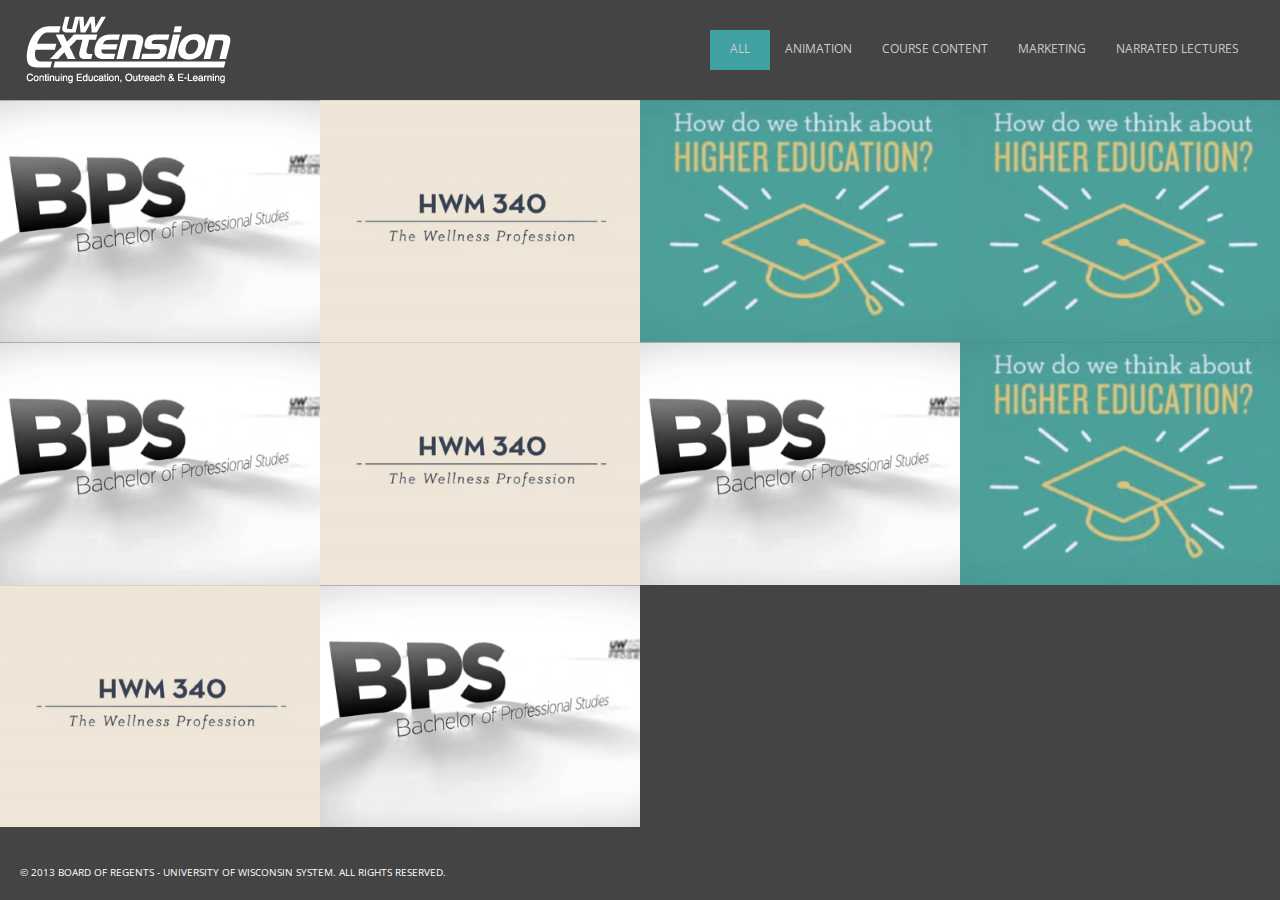
==== index.html @ 398c6900 "Initial Commit" ====
<!doctype html>
<html lang="en">
<head>
	<meta name="viewport" content="width=device-width, initial-scale=1.0" />
	<meta charset="UTF-8" />
	<title>Showcase</title>
	<link href="sources/css/showcase.css" rel="stylesheet" media="screen" />
	<!--[if lt IE 9]>
		<script src="sources/js/html5.js" type="text/javascript"></script>
	<![endif]-->
	<script src="sources/js/jquery.min.js" type="text/javascript"></script>
	<script src="sources/js/showcase.js" type="text/javascript"></script>
</head>
<body>

	<div class="wrapper">
	
		<header>
			<div class="logo"><a href="./"><img src="sources/img/uwex_ceoel_logo.png" width="205px" height="100px" alt="University of Wisconsin-Extension Continuing Education, Outreach & E-Learning" border="0" /></a></div>
			<nav>
				<ul>
					<li class="active"><a href="#all">All</a></li><li><a href="#animation">Animation</a></li><li><a href="#course-content">Course Content</a></li><li><a href="#marketing">Marketing</a></li><li><a href="#narrated-lectures">Narrated Lectures</a></li>
				</ul>
			</nav>
		</header>
		
		<div class="showcase-container">
		
			<div class="grid">
				<img src="assets/images/fpo1.png" alt="fpo" />
			</div>
			
			<div class="grid">
				<img src="assets/images/fpo2.png" alt="fpo" />
			</div>
			
			<div class="grid">
				<img src="assets/images/fpo3.png" alt="fpo" />
			</div>
			
			<div class="grid">
				<img src="assets/images/fpo3.png" alt="fpo" />
			</div>
			
			<div class="grid">
				<img src="assets/images/fpo1.png" alt="fpo" />
			</div>
			
			<div class="grid">
				<img src="assets/images/fpo2.png" alt="fpo" />
			</div>
			
			<div class="grid">
				<img src="assets/images/fpo1.png" alt="fpo" />
			</div>
				
			<div class="grid">
				<img src="assets/images/fpo3.png" alt="fpo" />
			</div>
				
			<div class="grid">
				<img src="assets/images/fpo2.png" alt="fpo" />
			</div>
				
			<div class="grid">
				<img src="assets/images/fpo1.png" alt="fpo" />
			</div>
				
		</div>
		
		<div class="clearfix"></div>
	
	</div>
	
	<footer>
		<p>&copy; 2013 Board of Regents - University of Wisconsin System. All rights reserved.</p>
	</footer>
	
</body>
</html>
---- sources/css/showcase.css ----
@import url(https://fonts.googleapis.com/css?family=Open+Sans:400,700|Oswald);

html,
body {
	height: 100%;
}
body {
	margin: 0;
	padding: 0;
}
.wrapper {
	min-height: 100%;
	height: auto;
	margin: 0 auto -60px;
	padding: 0px 0px 60px 0px;
	background-color: #444444;
}
header {
	position: relative;
	width: auto;
	min-height: 100px;
	background-color: #444444;
	padding:0 2%;
}
header div.logo {
	width: 100%;
	line-height: 0;
}
header div.logo a {
	display: block;
	width: 203px;
	margin: 0px auto;
}
header nav {
	width:100%;
	text-align: center;
}
header nav ul {
	margin: 0;
	padding: 0;
	list-style: none;
	line-height: 0px;
}
header nav ul li {
	display: inline-block;
}
header nav ul li a,
header nav ul li a:visited {
	display: block;
	min-width: 30px;
	height: 20px;
	font-family: 'Open Sans', sans-serif;
	font-size: 12px;
	line-height: normal;
	color: #CCCCCB;
	text-align: center;
	text-transform: uppercase;
	text-decoration: none;
	padding: 10px 10px 8px 10px;
}
header nav ul li.active {
	background-color: #3FA1A1;
}
.showcase-container {
	
}
.showcase-container .grid {
	width:100%;
}
.showcase-container .grid img {
	display: block;
	border: 0;
	width:100%;
	height:100%;
}
footer {
	width: auto;
	height: 25px;
	font-family: 'Open Sans', sans-serif;
	font-size: 10px;
	color:#FFFFFF;
	background-color: #444444;
	text-transform: uppercase;
	padding:15px 20px 20px 20px;
	clear: both;
}

/* tablet */
@media screen and (min-width: 45em) {
	
	.wrapper {
		padding: 0px;
	}
	
	header div.logo {
		width: 30%;
		line-height: 0;
		float:left;
	}
	header div.logo a {
		display: block;
		width: 203px;
		margin: 0px;
	}
	header nav {
		display: block;
		padding-top:0px;
		width:70%;
		text-align: right;
		float: left;
	}
	header nav ul {
		margin: 0;
		padding: 30px 0px 0px 0px;
		list-style: none;
		line-height: 0px;
	}
	header nav ul li a,
	header nav ul li a:visited {
		padding: 10px 7px 10px 7px;
	}
	.showcase-container {
		float: left;
		clear: both;
	}
	.showcase-container .grid {
		width:50%;
		float:left;
	}
}

/* desktop */
@media screen and (min-width: 63.75em) {
	
	.showcase-container .grid {
		width:33.33%;
	}
	header div.logo {
		width: 30%;
		float: left;
	}
	header div.logo a {
		margin: 0;
	}
	header nav li {
		display: inline-block;
	}
	header nav ul li a,
	header nav ul li a:visited {
		padding: 10px 15px;
	}
	header button.mobile-btn {
		display: none;
	}
	.showcase-container .grid {
		width:33.33%;
		float:left;
	}
	
}

/* big desktop */
@media screen and (min-width: 76.25em) {
	
	header nav ul li a:hover {
		background-color: #4ab4b4;
	}
	
	.showcase-container .grid {
		width:25%;
	}
	
}

/* big big desktop */
@media screen and (min-width: 90.625em) {

	.showcase-container .grid {
		width:20%;
	}
	
}

.clearfix:before,
.clearfix:after {
  display: table;
  content: " ";
}
.clearfix:after {
  clear: both;
}
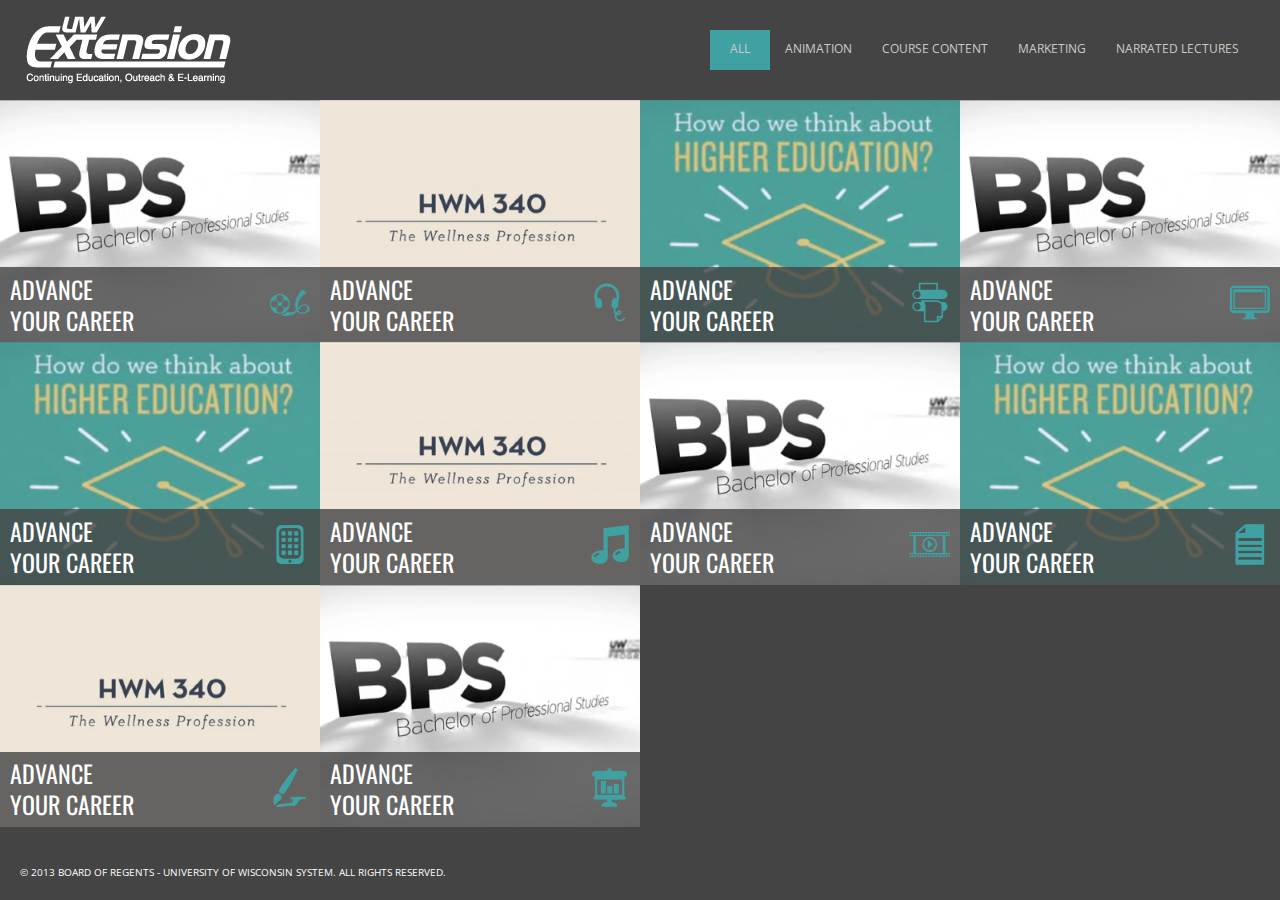
==== commit 844f2116: "Added titles and icon with js functions" ====
--- a/index.html
+++ b/index.html
@@ -5,11 +5,12 @@
 	<meta charset="UTF-8" />
 	<title>Showcase</title>
 	<link href="sources/css/showcase.css" rel="stylesheet" media="screen" />
+	<link href="sources/fonts/showcaseicon.css" rel="stylesheet" media="screen" />
+	<script src="sources/js/jquery.min.js" type="text/javascript"></script>
+	<script src="sources/js/showcase.js" type="text/javascript"></script>
 	<!--[if lt IE 9]>
 		<script src="sources/js/html5.js" type="text/javascript"></script>
 	<![endif]-->
-	<script src="sources/js/jquery.min.js" type="text/javascript"></script>
-	<script src="sources/js/showcase.js" type="text/javascript"></script>
 </head>
 <body>
 
@@ -28,42 +29,82 @@
 		
 			<div class="grid">
 				<img src="assets/images/fpo1.png" alt="fpo" />
+				<div class="overlay">
+					<div class="title">Advance<br />Your Career</div>
+					<div class="icon"><span class="icon-video"></span></div>
+				</div>
 			</div>
 			
 			<div class="grid">
 				<img src="assets/images/fpo2.png" alt="fpo" />
+				<div class="overlay">
+					<div class="title">Advance<br />Your Career</div>
+					<div class="icon"><span class="icon-sound"></span></div>
+				</div>
 			</div>
 			
 			<div class="grid">
 				<img src="assets/images/fpo3.png" alt="fpo" />
+				<div class="overlay">
+					<div class="title">Advance<br />Your Career</div>
+					<div class="icon"><span class="icon-print"></span></div>
+				</div>
+			</div>
+			
+			<div class="grid">
+				<img src="assets/images/fpo1.png" alt="fpo" />
+				<div class="overlay">
+					<div class="title">Advance<br />Your Career</div>
+					<div class="icon"><span class="icon-web"></span></div>
+				</div>
 			</div>
 			
 			<div class="grid">
 				<img src="assets/images/fpo3.png" alt="fpo" />
+				<div class="overlay">
+					<div class="title">Advance<br />Your Career</div>
+					<div class="icon"><span class="icon-mobile"></span></div>
+				</div>
+			</div>
+			
+			<div class="grid">
+				<img src="assets/images/fpo2.png" alt="fpo" />
+				<div class="overlay">
+					<div class="title">Advance<br />Your Career</div>
+					<div class="icon"><span class="icon-music"></span></div>
+				</div>
 			</div>
 			
 			<div class="grid">
 				<img src="assets/images/fpo1.png" alt="fpo" />
-			</div>
-			
-			<div class="grid">
-				<img src="assets/images/fpo2.png" alt="fpo" />
-			</div>
-			
-			<div class="grid">
-				<img src="assets/images/fpo1.png" alt="fpo" />
+				<div class="overlay">
+					<div class="title">Advance<br />Your Career</div>
+					<div class="icon"><span class="icon-animation"></span></div>
+				</div>
 			</div>
 				
 			<div class="grid">
 				<img src="assets/images/fpo3.png" alt="fpo" />
+				<div class="overlay">
+					<div class="title">Advance<br />Your Career</div>
+					<div class="icon"><span class="icon-document"></span></div>
+				</div>
 			</div>
 				
 			<div class="grid">
 				<img src="assets/images/fpo2.png" alt="fpo" />
+				<div class="overlay">
+					<div class="title">Advance<br />Your Career</div>
+					<div class="icon"><span class="icon-illustration"></span></div>
+				</div>
 			</div>
 				
 			<div class="grid">
 				<img src="assets/images/fpo1.png" alt="fpo" />
+				<div class="overlay">
+					<div class="title">Advance<br />Your Career</div>
+					<div class="icon"><span class="icon-presentation"></span></div>
+				</div>
 			</div>
 				
 		</div>
--- a/sources/css/showcase.css
+++ b/sources/css/showcase.css
@@ -66,12 +66,48 @@
 }
 .showcase-container .grid {
 	width:100%;
+	position: relative;
+	cursor: pointer;
 }
 .showcase-container .grid img {
 	display: block;
 	border: 0;
 	width:100%;
 	height:100%;
+}
+.showcase-container .grid.active .overlay {
+	height: 100%;
+}
+.showcase-container .grid.active .overlay .title,
+.showcase-container .grid.active .overlay .icon {
+	margin-top:200px;
+}
+.overlay {
+	position: absolute;
+	width: 100%;
+	background:rgba(68,68,68,0.8);
+	bottom:0;
+	left: 0;
+	z-index: 99;
+}
+.overlay .title {
+	display: inline-block;
+	width: 74%;
+	font-family:'Oswald', sans-serif;
+	text-transform: uppercase;
+	font-weight: normal;
+	font-size: 30px;
+	line-height: 1.3;
+	color:#FFF;
+	padding: 2% 3%;
+}
+.overlay .icon {
+	position: absolute;
+	display: inline-block;
+	width: 17%;
+	padding: 4% 3% 0% 0%;
+	text-align: right;
+	font-size: 44px;
 }
 footer {
 	width: auto;
@@ -127,6 +163,20 @@
 		width:50%;
 		float:left;
 	}
+	.showcase-container .grid.active .overlay .title,
+	.showcase-container .grid.active .overlay .icon {
+		margin-top:95px;
+	}
+	.overlay .title {
+		width: 74%;
+		font-size: 28px;
+		padding: 2% 3%;
+	}
+	.overlay .icon {
+		width: 17%;
+		font-size: 44px;
+		padding: 5% 3% 0% 0%;
+	}
 }
 
 /* desktop */
@@ -156,6 +206,20 @@
 		width:33.33%;
 		float:left;
 	}
+	.showcase-container .grid.active .overlay .title,
+	.showcase-container .grid.active .overlay .icon {
+		margin-top:75px;
+	}
+	.overlay .title {
+		width: 74%;
+		font-size: 26px;
+		padding: 2% 3%;
+	}
+	.overlay .icon {
+		width: 17%;
+		font-size: 44px;
+		padding: 4.5% 3% 0% 0%;
+	}
 	
 }
 
@@ -169,6 +233,16 @@
 	.showcase-container .grid {
 		width:25%;
 	}
+	.overlay .title {
+		width: 74%;
+		font-size: 24px;
+		padding: 2% 3%;
+	}
+	.overlay .icon {
+		width: 17%;
+		font-size: 40px;
+		padding: 5% 3% 0% 0%;
+	}
 	
 }
 
@@ -177,6 +251,16 @@
 
 	.showcase-container .grid {
 		width:20%;
+	}
+	.overlay .title {
+		width: 74%;
+		font-size: 22px;
+		padding: 2% 3%;
+	}
+	.overlay .icon {
+		width: 17%;
+		font-size: 38px;
+		padding: 4.5% 3% 0% 0%;
 	}
 	
 }
--- a/sources/fonts/showcaseicon.css
+++ b/sources/fonts/showcaseicon.css
@@ -0,0 +1,60 @@
+@font-face {
+	font-family: 'showcaseicon';
+	src: url('showcaseicon.eot');
+}
+@font-face {
+	font-family: 'showcaseicon';
+	src: url([data-uri]) format('truetype'),
+		 url([data-uri]) format('woff');
+	font-weight: normal;
+	font-style: normal;
+}
+
+[class^="icon-"], [class*=" icon-"] {
+	font-family: 'showcaseicon';
+	speak: none;
+	font-style: normal;
+	font-weight: normal;
+	font-variant: normal;
+	text-transform: none;
+	line-height: 1;
+	color:#3FA1A1;
+
+	/* Better Font Rendering =========== */
+	-webkit-font-smoothing: antialiased;
+	-moz-osx-font-smoothing: grayscale;
+}
+
+.icon-infographic:before {
+	content: "\e600";
+}
+.icon-sound:before {
+	content: "\e601";
+}
+.icon-print:before {
+	content: "\e602";
+}
+.icon-document:before {
+	content: "\e603";
+}
+.icon-illustration:before {
+	content: "\e604";
+}
+.icon-web:before {
+	content: "\e605";
+}
+.icon-mobile:before {
+	content: "\e606";
+}
+.icon-presentation:before {
+	content: "\e607";
+}
+.icon-animation:before {
+	content: "\e608";
+}
+.icon-video:before {
+	content: "\e609";
+}
+.icon-music:before {
+	content: "\e60a";
+}
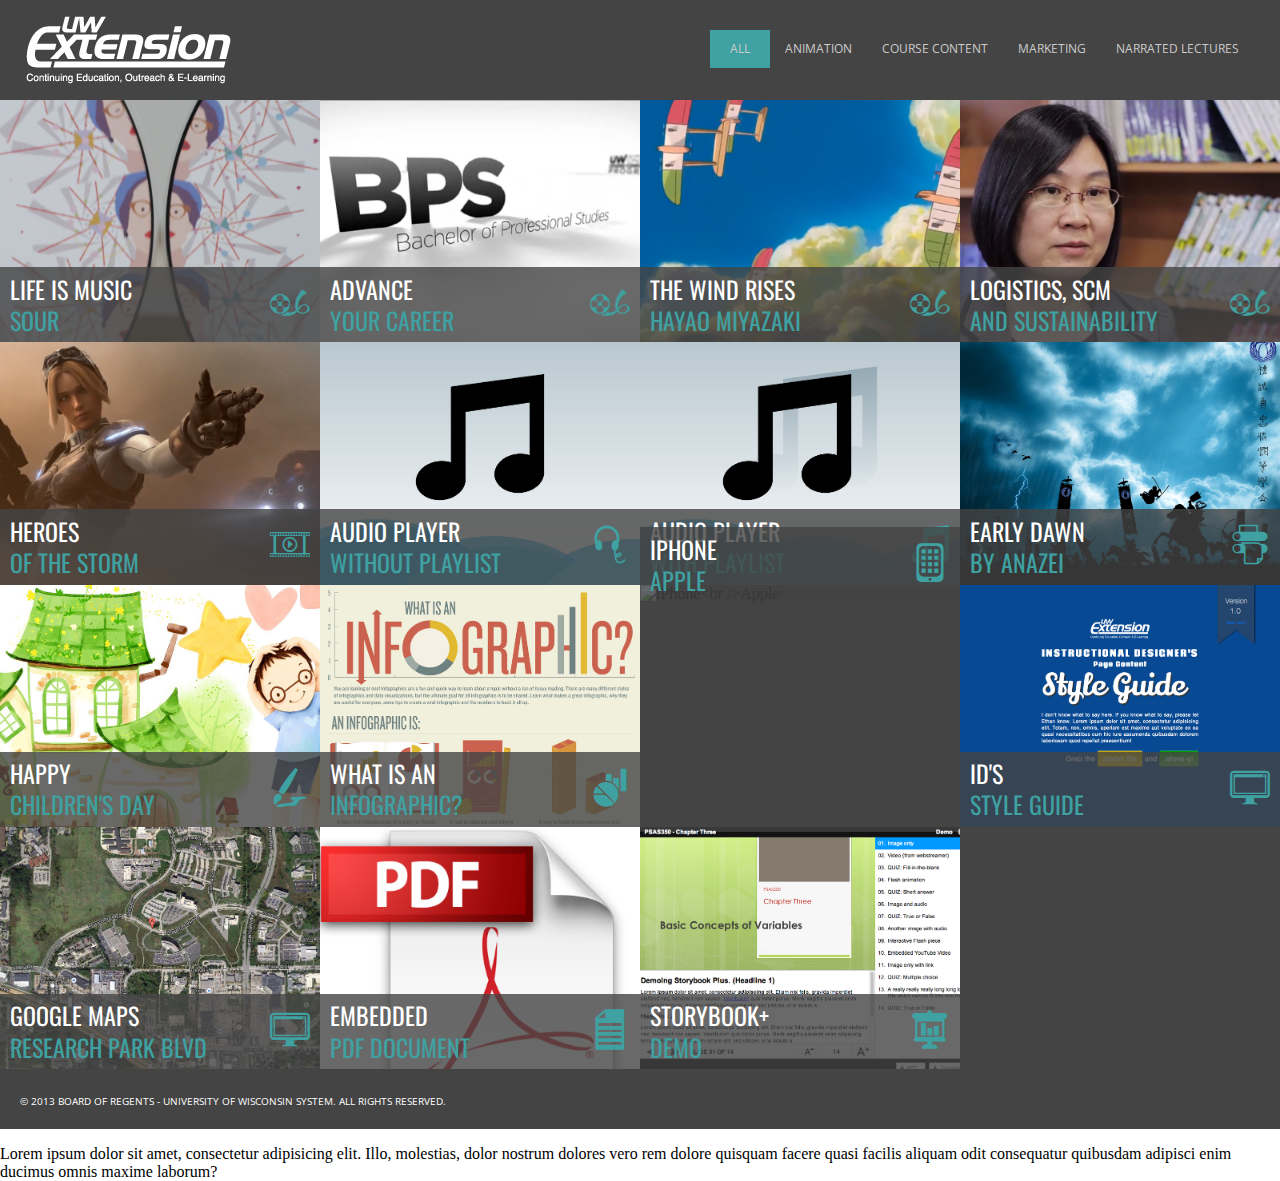
==== commit d414c67c: "Add more media types" ====
--- a/index.html
+++ b/index.html
@@ -5,8 +5,10 @@
 	<meta charset="UTF-8" />
 	<title>Showcase</title>
 	<link href="sources/css/showcase.css" rel="stylesheet" media="screen" />
-	<link href="sources/fonts/showcaseicon.css" rel="stylesheet" media="screen" />
 	<script src="sources/js/jquery.min.js" type="text/javascript"></script>
+	<script src="sources/js/jquery-ui-dialog.min.js" type="text/javascript"></script>
+	<script src="sources/fancybox/jquery.fancybox.pack.js" type="text/javascript"></script>
+	<script src="sources/fancybox/helpers/jquery.fancybox-media.js" type="text/javascript"></script>
 	<script src="sources/js/showcase.js" type="text/javascript"></script>
 	<!--[if lt IE 9]>
 		<script src="sources/js/html5.js" type="text/javascript"></script>
@@ -23,99 +25,145 @@
 					<li class="active"><a href="#all">All</a></li><li><a href="#animation">Animation</a></li><li><a href="#course-content">Course Content</a></li><li><a href="#marketing">Marketing</a></li><li><a href="#narrated-lectures">Narrated Lectures</a></li>
 				</ul>
 			</nav>
-		</header>
+		</header> <!-- END HEADER -->
 		
 		<div class="showcase-container">
 		
-			<div class="grid">
-				<img src="assets/images/fpo1.png" alt="fpo" />
+			<div class="grid video">
+				<img  src="assets/thumbs/lifeismusic.png" alt="Life is Music<br />SOUR" data-subtitle="Video from Vimeo" data-src="http://vimeo.com/78226433" />
+				<div class="overlay">
+					<div class="title">Life is Music<br />SOUR</div>
+					<div class="icon"><span class="icon-video"></span></div>
+				</div>
+			</div>
+			
+			<div class="grid video">
+				<img  src="assets/thumbs/fpo1.png" alt="Advance Your Career<br />Bachelor of Professional Studies" data-subtitle="Video from YouTube" data-src="http://youtu.be/9ffKAOzkEBI" />
 				<div class="overlay">
 					<div class="title">Advance<br />Your Career</div>
 					<div class="icon"><span class="icon-video"></span></div>
 				</div>
 			</div>
 			
-			<div class="grid">
-				<img src="assets/images/fpo2.png" alt="fpo" />
+			<div class="grid video">
+				<img  src="assets/thumbs/thewindrises.png" alt="The Wind Rises<br />Hayao Miyazaki" data-subtitle="Video from DailyMotion" data-src="http://www.dailymotion.com/video/x17cg32_hayao-miyazaki-s-the-wind-rises-official-trailer_shortfilms" />
 				<div class="overlay">
-					<div class="title">Advance<br />Your Career</div>
+					<div class="title">The Wind Rises<br />Hayao Miyazaki</div>
+					<div class="icon"><span class="icon-video"></span></div>
+				</div>
+			</div>
+			
+			<div class="grid video">
+				<img  src="assets/thumbs/webmediastreamer.png" alt="Logistics, SCM<br />and Sustainability" data-subtitle="Video from Web/MediaStreamer" data-src="https://mediastreamer.doit.wisc.edu/uwli-ltc/media/demos/generic_video_player/v3/" />
+				<div class="overlay">
+					<div class="title">Logistics, SCM<br />and Sustainability</div>
+					<div class="icon"><span class="icon-video"></span></div>
+				</div>
+			</div>
+			
+			<div class="grid animation">
+				<img src="assets/thumbs/animation.png" alt="Heroes<br />of the storm" data-subtitle="An animation (CGI) video" data-src="http://youtu.be/0ecv0bT9DEo" />
+				<div class="overlay">
+					<div class="title">Heroes<br />of the storm</div>
+					<div class="icon"><span class="icon-animation"></span></div>
+				</div>
+			</div>
+			
+			<div class="grid sound" >
+				<img src="assets/thumbs/sound.png" alt="Audio Player<br />without Playlist" data-subtitle="From Web/mediastreamer" data-src="https://mediastreamer.doit.wisc.edu/uwli-ltc/media/demos/audio_player/without_playlist/" />
+				<div class="overlay">
+					<div class="title">Audio Player<br />without Playlist</div>
 					<div class="icon"><span class="icon-sound"></span></div>
 				</div>
 			</div>
 			
-			<div class="grid">
-				<img src="assets/images/fpo3.png" alt="fpo" />
+			<div class="grid music">
+				<img src="assets/thumbs/music.png" alt="Audio Player<br />with Playlist" data-subtitle="From Web/mediastreamer" data-src="https://mediastreamer.doit.wisc.edu/uwli-ltc/media/demos/audio_player/with_playlist/" />
 				<div class="overlay">
-					<div class="title">Advance<br />Your Career</div>
+					<div class="title">Audio Player<br />with Playlist</div>
+					<div class="icon"><span class="icon-music"></span></div>
+				</div>
+			</div>
+			
+			<div class="grid print">
+				<img src="assets/thumbs/earlydawn.png" alt="Early Dawn<br />by anazei" data-subtitle="An Printable Image" data-src="assets/images/earlydawn.jpg" />
+				<div class="overlay">
+					<div class="title">Early Dawn<br />by anazei</div>
 					<div class="icon"><span class="icon-print"></span></div>
 				</div>
 			</div>
 			
-			<div class="grid">
-				<img src="assets/images/fpo1.png" alt="fpo" />
+			<div class="grid illustration">
+				<img src="assets/thumbs/childrenday.png" alt="Happy<br />Children's Day" data-subtitle="An Illustration" data-src="assets/images/childrenday.jpg" />
 				<div class="overlay">
-					<div class="title">Advance<br />Your Career</div>
+					<div class="title">Happy<br />Children's Day</div>
+					<div class="icon"><span class="icon-illustration"></span></div>
+				</div>
+			</div>
+			
+			<div class="grid infographic">
+				<img src="assets/thumbs/infographic.png" alt="What is an<br />Infographic?" data-subtitle="Super long illustration" data-src="assets/images/infographic.jpg" />
+				<div class="overlay">
+					<div class="title">What is an<br />Infographic?</div>
+					<div class="icon"><span class="icon-infographic"></span></div>
+				</div>
+			</div>
+			
+			<div class="grid mobile">
+				<img src="assets/thumbs/iphone.png" alt="iPhone<br />Apple" data-subtitle="It is an iPhone" data-src="assets/images/iphone.png" />
+				<div class="overlay">
+					<div class="title">iPhone<br />Apple</div>
+					<div class="icon"><span class="icon-mobile"></span></div>
+				</div>
+			</div>
+			
+			<div class="grid web">
+				<img src="assets/thumbs/styleguide.png" alt="ID's<br />Style Guide" data-subtitle="An embedded website, which only if the website allows" data-src="https://mediastreamer.doit.wisc.edu/uwli-ltc/media/documentation/idstyleguide/index.html" />
+				<div class="overlay">
+					<div class="title">ID's<br />Style Guide</div>
 					<div class="icon"><span class="icon-web"></span></div>
 				</div>
 			</div>
 			
-			<div class="grid">
-				<img src="assets/images/fpo3.png" alt="fpo" />
+			<div class="grid web">
+				<img src="assets/thumbs/map.png" alt="Smashing<br />Magazine" data-subtitle="An embedded map from Google Maps" data-src="https://maps.google.com/maps?output=embed&q=Research+Park+Boulevard,+Madison,+WI&hl=en&ll=43.055358,-89.479866&spn=0.013625,0.02341&sll=43.041293,-89.267349&sspn=0.4361,0.74913&oq=Researc&t=h&hnear=Research+Park+Blvd,+Madison,+Dane,+Wisconsin&z=16" />
 				<div class="overlay">
-					<div class="title">Advance<br />Your Career</div>
-					<div class="icon"><span class="icon-mobile"></span></div>
-				</div>
-			</div>
-			
-			<div class="grid">
-				<img src="assets/images/fpo2.png" alt="fpo" />
-				<div class="overlay">
-					<div class="title">Advance<br />Your Career</div>
-					<div class="icon"><span class="icon-music"></span></div>
-				</div>
-			</div>
-			
-			<div class="grid">
-				<img src="assets/images/fpo1.png" alt="fpo" />
-				<div class="overlay">
-					<div class="title">Advance<br />Your Career</div>
-					<div class="icon"><span class="icon-animation"></span></div>
+					<div class="title">Google Maps<br />Research Park Blvd</div>
+					<div class="icon"><span class="icon-web"></span></div>
 				</div>
 			</div>
 				
-			<div class="grid">
-				<img src="assets/images/fpo3.png" alt="fpo" />
+			<div class="grid document">
+				<img src="assets/thumbs/pdf.png" alt="Embedded<br />PDF Document" data-subtitle="Transcript or something" data-src="https://mediastreamer.doit.wisc.edu/uwli-ltc/media/demos/generic_video_player/v3/v3.pdf" />
 				<div class="overlay">
-					<div class="title">Advance<br />Your Career</div>
+					<div class="title">Embedded<br />PDF Document</div>
 					<div class="icon"><span class="icon-document"></span></div>
 				</div>
 			</div>
 				
-			<div class="grid">
-				<img src="assets/images/fpo2.png" alt="fpo" />
+			<div class="grid presentation">
+				<img src="assets/thumbs/sb.png" alt="Storybook+<br />Demo" data-subtitle="PSAS350 - Chapter Three" data-src="https://mediastreamer.doit.wisc.edu/uwli-ltc/media/demos/storybook_plus/with_note/" />
 				<div class="overlay">
-					<div class="title">Advance<br />Your Career</div>
-					<div class="icon"><span class="icon-illustration"></span></div>
-				</div>
-			</div>
-				
-			<div class="grid">
-				<img src="assets/images/fpo1.png" alt="fpo" />
-				<div class="overlay">
-					<div class="title">Advance<br />Your Career</div>
+					<div class="title">Storybook+<br />Demo</div>
 					<div class="icon"><span class="icon-presentation"></span></div>
 				</div>
 			</div>
 				
-		</div>
+		</div> <!-- END SHOWCASE CONTAINER -->
 		
 		<div class="clearfix"></div>
 	
-	</div>
+	</div> <!-- END WRAPPER -->
 	
+	<!-- FOOTER -->
 	<footer>
 		<p>&copy; 2013 Board of Regents - University of Wisconsin System. All rights reserved.</p>
 	</footer>
 	
+	<!-- DIALOG -->
+	<div class="dialog-container" title="">
+		<p>Lorem ipsum dolor sit amet, consectetur adipisicing elit. Illo, molestias, dolor nostrum dolores vero rem dolore quisquam facere quasi facilis aliquam odit consequatur quibusdam adipisci enim ducimus omnis maxime laborum?</p>
+	</div>
+	
 </body>
 </html>--- a/sources/css/showcase.css
+++ b/sources/css/showcase.css
@@ -1,4 +1,7 @@
 @import url(https://fonts.googleapis.com/css?family=Open+Sans:400,700|Oswald);
+@import url(../fonts/showcaseicon.css);
+@import url(../fancybox/jquery.fancybox.css);
+@import url(jquery-ui-dialog.css);
 
 html,
 body {
@@ -77,6 +80,7 @@
 }
 .showcase-container .grid.active .overlay {
 	height: 100%;
+	background:rgba(68,68,68,0.9);
 }
 .showcase-container .grid.active .overlay .title,
 .showcase-container .grid.active .overlay .icon {
@@ -98,8 +102,11 @@
 	font-weight: normal;
 	font-size: 30px;
 	line-height: 1.3;
-	color:#FFF;
+	color:#3FA1A1;
 	padding: 2% 3%;
+}
+.overlay .title:first-line {
+	color:#fff;
 }
 .overlay .icon {
 	position: absolute;
@@ -153,7 +160,7 @@
 	}
 	header nav ul li a,
 	header nav ul li a:visited {
-		padding: 10px 7px 10px 7px;
+		padding: 10px 7px 8px 7px;
 	}
 	.showcase-container {
 		float: left;
@@ -197,7 +204,7 @@
 	}
 	header nav ul li a,
 	header nav ul li a:visited {
-		padding: 10px 15px;
+		padding: 10px 15px 8px 15px;;
 	}
 	header button.mobile-btn {
 		display: none;
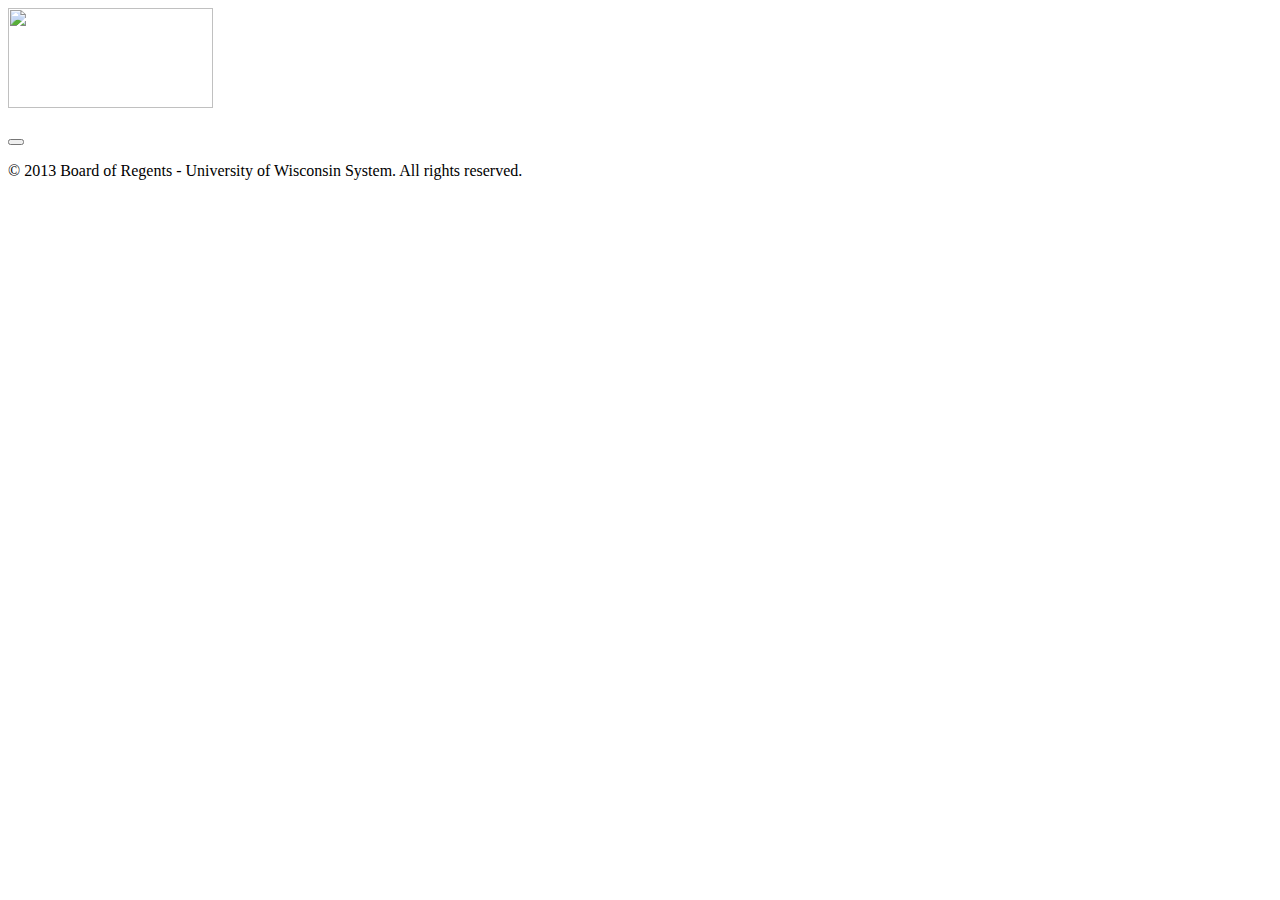
==== commit 8c4051db: "Centralized scripts and css" ====
--- a/index.html
+++ b/index.html
@@ -3,153 +3,38 @@
 <head>
 	<meta name="viewport" content="width=device-width, initial-scale=1.0" />
 	<meta charset="UTF-8" />
-	<title>Showcase</title>
-	<link href="sources/css/showcase.css" rel="stylesheet" media="screen" />
-	<script src="sources/js/jquery.min.js" type="text/javascript"></script>
-	<script src="sources/js/jquery-ui-dialog.min.js" type="text/javascript"></script>
-	<script src="sources/fancybox/jquery.fancybox.pack.js" type="text/javascript"></script>
-	<script src="sources/fancybox/helpers/jquery.fancybox-media.js" type="text/javascript"></script>
-	<script src="sources/js/showcase.js" type="text/javascript"></script>
+	<title>SMGT Showcase</title>
+	<link href="https://mediastreamer.doit.wisc.edu/uwli-ltc/media/showcase/sources/css/showcase.css" rel="stylesheet" media="screen" />
 	<!--[if lt IE 9]>
-		<script src="sources/js/html5.js" type="text/javascript"></script>
+		<script src="https://mediastreamer.doit.wisc.edu/uwli-ltc/media/showcase/sources/js/html5.js" type="text/javascript"></script>
 	<![endif]-->
 </head>
-<body>
+<body class="smgt">
 
 	<div class="wrapper">
 	
 		<header>
-			<div class="logo"><a href="./"><img src="sources/img/uwex_ceoel_logo.png" width="205px" height="100px" alt="University of Wisconsin-Extension Continuing Education, Outreach & E-Learning" border="0" /></a></div>
+		
+			<div class="logo"><a href="./"><img src="" width="205px" height="100px" alt="" border="0" /></a></div>
 			<nav>
-				<ul>
-					<li class="active"><a href="#all">All</a></li><li><a href="#animation">Animation</a></li><li><a href="#course-content">Course Content</a></li><li><a href="#marketing">Marketing</a></li><li><a href="#narrated-lectures">Narrated Lectures</a></li>
-				</ul>
+				<ul></ul>
 			</nav>
+			
+			<div class="mobile-nav">
+				<button>
+					<span class="icon-bar"></span>
+					<span class="icon-bar"></span>
+					<span class="icon-bar"></span>
+				</button>
+			</div>
+			
+			<nav class="mobile-nav"> </nav>
+			
 		</header> <!-- END HEADER -->
 		
-		<div class="showcase-container">
+		<div class="clearfix"></div>
 		
-			<div class="grid video">
-				<img  src="assets/thumbs/lifeismusic.png" alt="Life is Music<br />SOUR" data-subtitle="Video from Vimeo" data-src="http://vimeo.com/78226433" />
-				<div class="overlay">
-					<div class="title">Life is Music<br />SOUR</div>
-					<div class="icon"><span class="icon-video"></span></div>
-				</div>
-			</div>
-			
-			<div class="grid video">
-				<img  src="assets/thumbs/fpo1.png" alt="Advance Your Career<br />Bachelor of Professional Studies" data-subtitle="Video from YouTube" data-src="http://youtu.be/9ffKAOzkEBI" />
-				<div class="overlay">
-					<div class="title">Advance<br />Your Career</div>
-					<div class="icon"><span class="icon-video"></span></div>
-				</div>
-			</div>
-			
-			<div class="grid video">
-				<img  src="assets/thumbs/thewindrises.png" alt="The Wind Rises<br />Hayao Miyazaki" data-subtitle="Video from DailyMotion" data-src="http://www.dailymotion.com/video/x17cg32_hayao-miyazaki-s-the-wind-rises-official-trailer_shortfilms" />
-				<div class="overlay">
-					<div class="title">The Wind Rises<br />Hayao Miyazaki</div>
-					<div class="icon"><span class="icon-video"></span></div>
-				</div>
-			</div>
-			
-			<div class="grid video">
-				<img  src="assets/thumbs/webmediastreamer.png" alt="Logistics, SCM<br />and Sustainability" data-subtitle="Video from Web/MediaStreamer" data-src="https://mediastreamer.doit.wisc.edu/uwli-ltc/media/demos/generic_video_player/v3/" />
-				<div class="overlay">
-					<div class="title">Logistics, SCM<br />and Sustainability</div>
-					<div class="icon"><span class="icon-video"></span></div>
-				</div>
-			</div>
-			
-			<div class="grid animation">
-				<img src="assets/thumbs/animation.png" alt="Heroes<br />of the storm" data-subtitle="An animation (CGI) video" data-src="http://youtu.be/0ecv0bT9DEo" />
-				<div class="overlay">
-					<div class="title">Heroes<br />of the storm</div>
-					<div class="icon"><span class="icon-animation"></span></div>
-				</div>
-			</div>
-			
-			<div class="grid sound" >
-				<img src="assets/thumbs/sound.png" alt="Audio Player<br />without Playlist" data-subtitle="From Web/mediastreamer" data-src="https://mediastreamer.doit.wisc.edu/uwli-ltc/media/demos/audio_player/without_playlist/" />
-				<div class="overlay">
-					<div class="title">Audio Player<br />without Playlist</div>
-					<div class="icon"><span class="icon-sound"></span></div>
-				</div>
-			</div>
-			
-			<div class="grid music">
-				<img src="assets/thumbs/music.png" alt="Audio Player<br />with Playlist" data-subtitle="From Web/mediastreamer" data-src="https://mediastreamer.doit.wisc.edu/uwli-ltc/media/demos/audio_player/with_playlist/" />
-				<div class="overlay">
-					<div class="title">Audio Player<br />with Playlist</div>
-					<div class="icon"><span class="icon-music"></span></div>
-				</div>
-			</div>
-			
-			<div class="grid print">
-				<img src="assets/thumbs/earlydawn.png" alt="Early Dawn<br />by anazei" data-subtitle="An Printable Image" data-src="assets/images/earlydawn.jpg" />
-				<div class="overlay">
-					<div class="title">Early Dawn<br />by anazei</div>
-					<div class="icon"><span class="icon-print"></span></div>
-				</div>
-			</div>
-			
-			<div class="grid illustration">
-				<img src="assets/thumbs/childrenday.png" alt="Happy<br />Children's Day" data-subtitle="An Illustration" data-src="assets/images/childrenday.jpg" />
-				<div class="overlay">
-					<div class="title">Happy<br />Children's Day</div>
-					<div class="icon"><span class="icon-illustration"></span></div>
-				</div>
-			</div>
-			
-			<div class="grid infographic">
-				<img src="assets/thumbs/infographic.png" alt="What is an<br />Infographic?" data-subtitle="Super long illustration" data-src="assets/images/infographic.jpg" />
-				<div class="overlay">
-					<div class="title">What is an<br />Infographic?</div>
-					<div class="icon"><span class="icon-infographic"></span></div>
-				</div>
-			</div>
-			
-			<div class="grid mobile">
-				<img src="assets/thumbs/iphone.png" alt="iPhone<br />Apple" data-subtitle="It is an iPhone" data-src="assets/images/iphone.png" />
-				<div class="overlay">
-					<div class="title">iPhone<br />Apple</div>
-					<div class="icon"><span class="icon-mobile"></span></div>
-				</div>
-			</div>
-			
-			<div class="grid web">
-				<img src="assets/thumbs/styleguide.png" alt="ID's<br />Style Guide" data-subtitle="An embedded website, which only if the website allows" data-src="https://mediastreamer.doit.wisc.edu/uwli-ltc/media/documentation/idstyleguide/index.html" />
-				<div class="overlay">
-					<div class="title">ID's<br />Style Guide</div>
-					<div class="icon"><span class="icon-web"></span></div>
-				</div>
-			</div>
-			
-			<div class="grid web">
-				<img src="assets/thumbs/map.png" alt="Smashing<br />Magazine" data-subtitle="An embedded map from Google Maps" data-src="https://maps.google.com/maps?output=embed&q=Research+Park+Boulevard,+Madison,+WI&hl=en&ll=43.055358,-89.479866&spn=0.013625,0.02341&sll=43.041293,-89.267349&sspn=0.4361,0.74913&oq=Researc&t=h&hnear=Research+Park+Blvd,+Madison,+Dane,+Wisconsin&z=16" />
-				<div class="overlay">
-					<div class="title">Google Maps<br />Research Park Blvd</div>
-					<div class="icon"><span class="icon-web"></span></div>
-				</div>
-			</div>
-				
-			<div class="grid document">
-				<img src="assets/thumbs/pdf.png" alt="Embedded<br />PDF Document" data-subtitle="Transcript or something" data-src="https://mediastreamer.doit.wisc.edu/uwli-ltc/media/demos/generic_video_player/v3/v3.pdf" />
-				<div class="overlay">
-					<div class="title">Embedded<br />PDF Document</div>
-					<div class="icon"><span class="icon-document"></span></div>
-				</div>
-			</div>
-				
-			<div class="grid presentation">
-				<img src="assets/thumbs/sb.png" alt="Storybook+<br />Demo" data-subtitle="PSAS350 - Chapter Three" data-src="https://mediastreamer.doit.wisc.edu/uwli-ltc/media/demos/storybook_plus/with_note/" />
-				<div class="overlay">
-					<div class="title">Storybook+<br />Demo</div>
-					<div class="icon"><span class="icon-presentation"></span></div>
-				</div>
-			</div>
-				
-		</div> <!-- END SHOWCASE CONTAINER -->
+		<div class="showcase-container"> </div> <!-- END SHOWCASE CONTAINER -->
 		
 		<div class="clearfix"></div>
 	
@@ -161,9 +46,13 @@
 	</footer>
 	
 	<!-- DIALOG -->
-	<div class="dialog-container" title="">
-		<p>Lorem ipsum dolor sit amet, consectetur adipisicing elit. Illo, molestias, dolor nostrum dolores vero rem dolore quisquam facere quasi facilis aliquam odit consequatur quibusdam adipisci enim ducimus omnis maxime laborum?</p>
-	</div>
+	<div class="dialog-container" title=""></div>
+	
+	<script src="https://mediastreamer.doit.wisc.edu/uwli-ltc/media/showcase/sources/js/jquery.min.js" type="text/javascript"></script>
+	<script src="https://mediastreamer.doit.wisc.edu/uwli-ltc/media/showcase/sources/js/jquery-ui-dialog.min.js" type="text/javascript"></script>
+	<script src="https://mediastreamer.doit.wisc.edu/uwli-ltc/media/showcase/sources/fancybox/jquery.fancybox.pack.js" type="text/javascript"></script>
+	<script src="https://mediastreamer.doit.wisc.edu/uwli-ltc/media/showcase/sources/fancybox/helpers/jquery.fancybox-media.min.js" type="text/javascript"></script>
+	<script src="https://mediastreamer.doit.wisc.edu/uwli-ltc/media/showcase/sources/js/showcase.min.js" type="text/javascript"></script>
 	
 </body>
 </html>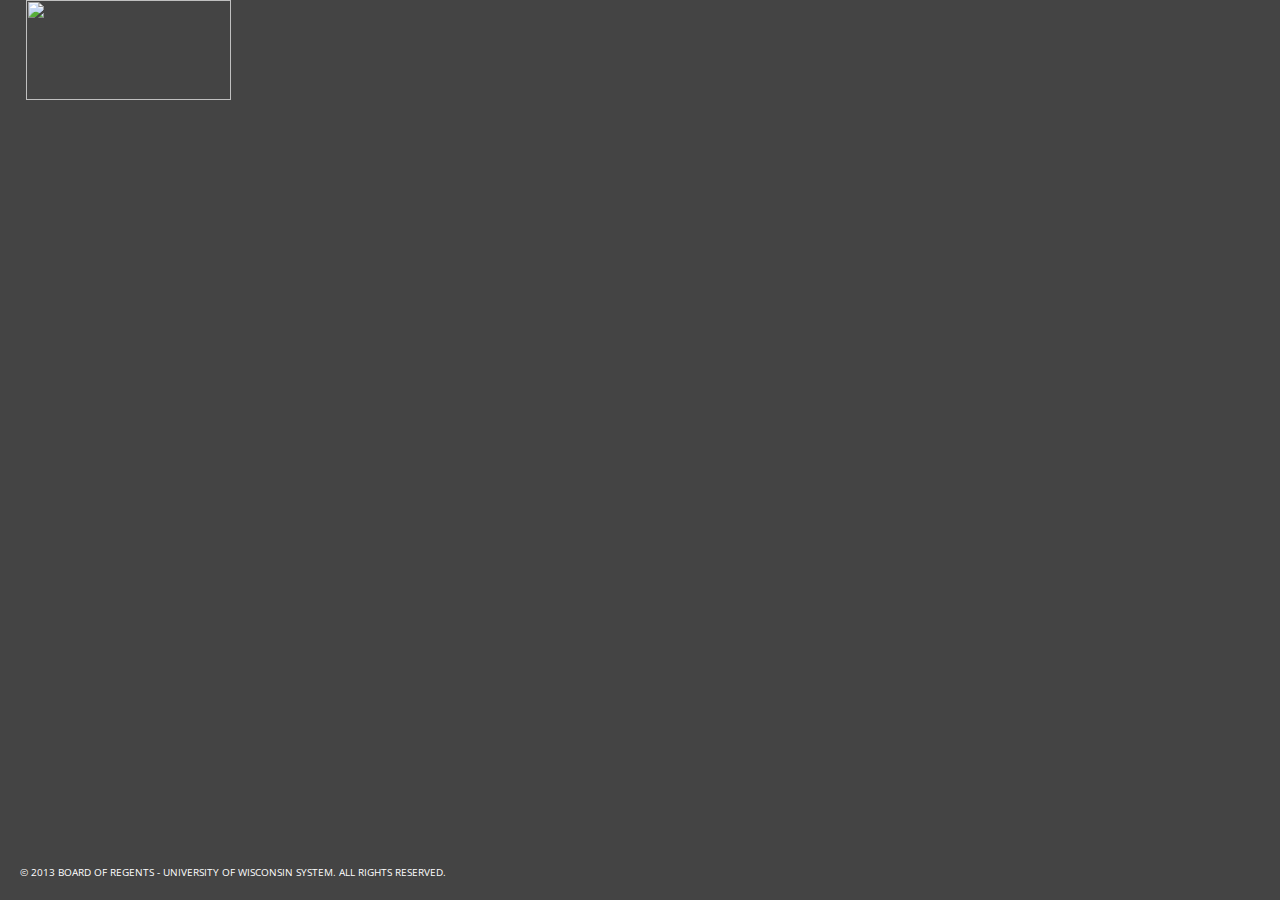
==== commit 97931b9c: "HWM theme created" ====
--- a/index.html
+++ b/index.html
@@ -3,23 +3,24 @@
 <head>
 	<meta name="viewport" content="width=device-width, initial-scale=1.0" />
 	<meta charset="UTF-8" />
-	<title>SMGT Showcase</title>
-	<link href="https://mediastreamer.doit.wisc.edu/uwli-ltc/media/showcase/sources/css/showcase.css" rel="stylesheet" media="screen" />
+	<title>Showcase</title>
+	<!-- <link href="https://mediastreamer.doit.wisc.edu/uwli-ltc/media/showcase/sources/css/showcase.css" rel="stylesheet" media="screen" /> -->
+	<link href="sources/css/showcase.css" rel="stylesheet" media="screen" />
 	<!--[if lt IE 9]>
 		<script src="https://mediastreamer.doit.wisc.edu/uwli-ltc/media/showcase/sources/js/html5.js" type="text/javascript"></script>
 	<![endif]-->
 </head>
-<body class="smgt">
+<body>
 
 	<div class="wrapper">
-	
+
 		<header>
-		
+
 			<div class="logo"><a href="./"><img src="" width="205px" height="100px" alt="" border="0" /></a></div>
 			<nav>
 				<ul></ul>
 			</nav>
-			
+
 			<div class="mobile-nav">
 				<button>
 					<span class="icon-bar"></span>
@@ -27,32 +28,33 @@
 					<span class="icon-bar"></span>
 				</button>
 			</div>
-			
+
 			<nav class="mobile-nav"> </nav>
-			
+
 		</header> <!-- END HEADER -->
-		
+
 		<div class="clearfix"></div>
-		
+
 		<div class="showcase-container"> </div> <!-- END SHOWCASE CONTAINER -->
-		
+
 		<div class="clearfix"></div>
-	
+
 	</div> <!-- END WRAPPER -->
-	
+
 	<!-- FOOTER -->
 	<footer>
 		<p>&copy; 2013 Board of Regents - University of Wisconsin System. All rights reserved.</p>
 	</footer>
-	
+
 	<!-- DIALOG -->
 	<div class="dialog-container" title=""></div>
-	
+
 	<script src="https://mediastreamer.doit.wisc.edu/uwli-ltc/media/showcase/sources/js/jquery.min.js" type="text/javascript"></script>
 	<script src="https://mediastreamer.doit.wisc.edu/uwli-ltc/media/showcase/sources/js/jquery-ui-dialog.min.js" type="text/javascript"></script>
 	<script src="https://mediastreamer.doit.wisc.edu/uwli-ltc/media/showcase/sources/fancybox/jquery.fancybox.pack.js" type="text/javascript"></script>
 	<script src="https://mediastreamer.doit.wisc.edu/uwli-ltc/media/showcase/sources/fancybox/helpers/jquery.fancybox-media.min.js" type="text/javascript"></script>
-	<script src="https://mediastreamer.doit.wisc.edu/uwli-ltc/media/showcase/sources/js/showcase.min.js" type="text/javascript"></script>
-	
+	<!-- <script src="https://mediastreamer.doit.wisc.edu/uwli-ltc/media/showcase/sources/js/showcase.min.js" type="text/javascript"></script> -->
+	<script src="sources/js/showcase.js" type="text/javascript"></script>
+
 </body>
 </html>--- a/sources/css/showcase.css
+++ b/sources/css/showcase.css
@@ -0,0 +1,483 @@
+@import url(https://fonts.googleapis.com/css?family=Open+Sans:400,700|Oswald|Muli);
+@import url(../fonts/showcaseicon.css);
+@import url(../fancybox/jquery.fancybox.css);
+@import url(jquery-ui-dialog.css);
+
+html,
+body {
+	height: 100%;
+}
+
+body {
+	margin: 0;
+	padding: 0;
+}
+
+.wrapper {
+	min-height: 100%;
+	height: auto;
+	margin: 0 auto -60px;
+	padding: 0px 0px 60px 0px;
+	background-color: #444444;
+}
+
+header {
+	position: relative;
+	width: auto;
+	min-height: 100px;
+	background-color: #444444;
+	padding:0 2%;
+}
+
+header div.logo {
+	width: auto;
+	line-height: 0;
+	float:left;
+}
+
+header div.logo a {
+	display: block;
+	width: 203px;
+	margin: 0px;
+}
+
+header nav {
+	display: none;
+	width:100%;
+	text-align: center;
+}
+
+header nav ul {
+	margin: 0;
+	padding: 0;
+	list-style: none;
+	line-height: 0px;
+}
+
+header nav ul li {
+	display: inline-block;
+}
+
+header nav ul li a,
+header nav ul li a:visited {
+	display: block;
+	min-width: 30px;
+	height: 20px;
+	font-family: 'Open Sans', sans-serif;
+	font-size: 12px;
+	line-height: normal;
+	color: #CCCCCB;
+	text-align: center;
+	text-transform: uppercase;
+	text-decoration: none;
+	padding: 10px 10px 8px 10px;
+}
+
+header nav ul li.active {
+	background-color: #3FA1A1;
+}
+
+nav.mobile-nav {
+	display: none;
+	width:100%;
+	text-align: center;
+	/* margin-bottom: 16px; */
+	float: left;
+	clear: both;
+}
+
+nav.mobile-nav ul li {
+	display: block;
+}
+
+nav.mobile-nav ul li a,
+nav.mobile-nav ul li a:visited {
+	text-align: left;
+}
+
+div.mobile-nav {
+	float: right;
+	margin-top: 28px;
+}
+
+div.mobile-nav button {
+	padding: 9px 10px;
+	background-color: transparent;
+	border: 1px solid transparent;
+	border-radius: 4px;
+	cursor: pointer;
+}
+
+div.mobile-nav button:focus {
+	outline: none;
+}
+
+div.mobile-nav button .icon-bar {
+	display: block;
+	width: 26px;
+	height: 5px;
+	border-radius: 1px;
+	background-color: #3FA1A1;
+	margin-bottom: 3px;
+}
+
+div.mobile-nav button .icon-bar:last-child {
+	margin-bottom: 0px;
+}
+
+.showcase-container .grid {
+	width:100%;
+	position: relative;
+	cursor: pointer;
+}
+
+.showcase-container .grid img {
+	display: block;
+	border: 0;
+	width:100%;
+}
+
+@-moz-document url-prefix() {
+	.showcase-container .grid img {
+		height:100%;
+	}
+}
+
+.showcase-container .grid.active .overlay {
+	height: 100%;
+	background:rgba(68,68,68,0.9);
+}
+
+.showcase-container .grid.active .overlay .title,
+.showcase-container .grid.active .overlay .icon {
+	margin-top:25%;
+}
+
+.overlay {
+	position: absolute;
+	width: 100%;
+	background-color: rgba(68,68,68,0.8);
+	bottom:0;
+	left: 0;
+	z-index: 99;
+}
+
+.overlay .title {
+	display: inline-block;
+	width: 74%;
+	font-family:'Oswald', sans-serif;
+	text-transform: uppercase;
+	font-weight: normal;
+	font-size: 170%;
+	line-height: 1.3;
+	color:#3FA1A1;
+	padding: 2% 3%;
+}
+
+.overlay .title:first-line {
+	color:#fff;
+}
+
+.overlay .icon {
+	position: absolute;
+	display: inline-block;
+	width: 17%;
+	padding: 2.3% 3% 0% 0%;
+	text-align: right;
+	font-size: 44px;
+}
+
+.errorMsg {
+	padding: 15px;
+	font-size: 24px;
+	color:#707070;
+	margin:15px 15px 0px 15px;
+	border: 1px solid #505050;
+	background-color: #2f2f2f;
+}
+
+footer {
+	width: auto;
+	height: 25px;
+	font-family: 'Open Sans', sans-serif;
+	font-size: 10px;
+	color:#FFFFFF;
+	background-color: #444444;
+	text-transform: uppercase;
+	padding:15px 20px 20px 20px;
+	clear: both;
+}
+
+/* SMGT Theme */
+
+.smgt header {
+    background-color: rgb(225,225,220);
+    border-bottom: 6px solid rgb(92,136,40);
+    box-sizing: border-box;
+}
+
+.smgt header nav ul li a,
+.smgt header nav ul li a:visited {
+    height: 26px;
+	font-family: 'Muli', sans-serif;
+	color: rgb(64,64,43);
+	padding: 12px 10px 0 10px;
+}
+
+.smgt header nav ul li.active {
+    background-color: rgb(0,51,77);
+}
+.smgt header nav ul li.active a {
+    color: rgb(225,225,220);
+}
+
+.smgt nav.mobile-nav ul li a,
+.smgt nav.mobile-nav ul li a:visited {
+    color: rgb(225,225,220);
+}
+
+.smgt div.mobile-nav button .icon-bar {
+	background-color: rgb(93,136,40);
+}
+
+.smgt .showcase-container .grid.active .overlay {
+	background:rgba(225,225,220,0.9);
+}
+
+.smgt .overlay {
+    background-color: rgba(225,225,220,0.8);
+}
+
+.smgt .overlay .title {
+    font-size: 120%;
+    font-family: 'Muli', sans-serif;
+}
+.smgt .overlay .title {
+    color: rgb(93,136,40);
+}
+
+.smgt .overlay .title:first-line {
+	color: rgb(64,64,43);
+}
+
+.smgt footer {
+    font-family: Verdana, Geneva, sans-serif;
+    background-color: rgb(0,51,77);
+}
+
+/* HWM Theme */
+
+.hwm header {
+    background-color: #bad9ec;
+    border-bottom: 6px solid #53a14f;
+    box-sizing: border-box;
+}
+
+.hwm header nav ul li a,
+.hwm header nav ul li a:visited {
+    height: 28px;
+	color: #40402B;
+	padding: 12px 10px 0 10px;
+}
+
+.hwm header nav ul li.active {
+    background-color: #53a14f;
+}
+
+.hwm header nav ul li.active a {
+    color: #fff;
+}
+
+.hwm nav.mobile-nav ul li a,
+.hwm nav.mobile-nav ul li a:visited {
+    color: #fff;
+}
+
+.hwm div.mobile-nav button .icon-bar {
+	background-color: #53a14f;
+}
+
+.hwm .showcase-container .grid.active .overlay {
+	background: rgba(188, 219, 238, 0.9);
+}
+
+.hwm .overlay {
+    background-color: rgba(188, 219, 238, 0.9);
+}
+
+.hwm .overlay .title {
+    color: #53a14f;
+}
+
+.hwm footer {
+    background-color: #53a14f;
+}
+
+/* tablet */
+@media screen and (min-width: 45em) {
+
+	.wrapper {
+		padding: 0px;
+	}
+
+	header div.logo {
+		width: 30%;
+		line-height: 0;
+		float:left;
+	}
+	header div.logo a {
+		display: block;
+		width: 203px;
+		margin: 0px;
+	}
+	header nav {
+		display: block;
+		padding-top:0px;
+		width:70%;
+		text-align: right;
+		float: left;
+	}
+	header nav ul {
+		margin: 0;
+		padding: 30px 0px 0px 0px;
+		list-style: none;
+		line-height: 0px;
+	}
+	header nav ul li a,
+	header nav ul li a:visited {
+		padding: 10px 7px 8px 7px;
+	}
+	div.mobile-nav {
+		display: none;
+	}
+	nav.mobile-nav {
+		display: none;
+	}
+	.showcase-container {
+		/* float: left; */
+		clear: both;
+	}
+	.showcase-container .grid {
+		width:50%;
+		float:left;
+	}
+	.showcase-container .grid.active .overlay .title,
+	.showcase-container .grid.active .overlay .icon {
+		margin-top:95px;
+	}
+	.overlay .title {
+		width: 74%;
+		font-size: 28px;
+		padding: 2% 3%;
+	}
+	.overlay .icon {
+		width: 17%;
+		font-size: 44px;
+		padding: 2.6% 3% 0% 0%;
+	}
+}
+
+/* desktop */
+@media screen and (min-width: 63.75em) {
+
+	.showcase-container .grid {
+		width:33.33%;
+	}
+	header div.logo {
+		width: 30%;
+		float: left;
+	}
+	header div.logo a {
+		margin: 0;
+	}
+	header nav li {
+		display: inline-block;
+	}
+	header nav ul li a,
+	header nav ul li a:visited {
+		padding: 10px 15px 8px 15px;;
+	}
+	header button.mobile-btn {
+		display: none;
+	}
+	.showcase-container .grid {
+		width:33.33%;
+		float:left;
+	}
+	.showcase-container .grid.active .overlay .title,
+	.showcase-container .grid.active .overlay .icon {
+		margin-top:75px;
+	}
+	.overlay .title {
+		width: 74%;
+		font-size: 26px;
+		padding: 2% 3%;
+	}
+	.overlay .icon {
+		width: 17%;
+		font-size: 44px;
+		padding: 3% 3% 0% 0%;
+	}
+
+}
+
+/* big desktop */
+@media screen and (min-width: 76.25em) {
+
+	header nav ul li a:hover {
+		background-color: #4ab4b4;
+	}
+
+	.smgt header nav ul li a:hover {
+	    color: rgb(225,225,220);
+    	background-color: rgb(51,92,113);
+	}
+
+	.hwm header nav ul li a:hover {
+    	color: #fff;
+    	background-color: #37c42d;
+	}
+
+	.showcase-container .grid {
+		width:25%;
+	}
+	.overlay .title {
+		width: 74%;
+		font-size: 24px;
+		padding: 2% 3%;
+	}
+	.overlay .icon {
+		width: 17%;
+		font-size: 40px;
+		padding: 4.2% 3% 0% 0%;
+	}
+
+}
+
+/* big big desktop */
+@media screen and (min-width: 90.625em) {
+
+	.showcase-container .grid {
+		width:20%;
+	}
+	.overlay .title {
+		width: 74%;
+		font-size: 22px;
+		padding: 2% 3%;
+	}
+	.overlay .icon {
+		width: 17%;
+		font-size: 38px;
+		padding: 4.5% 3% 0% 0%;
+	}
+
+}
+
+.clearfix:before,
+.clearfix:after {
+  display: table;
+  content: " ";
+}
+.clearfix:after {
+  clear: both;
+}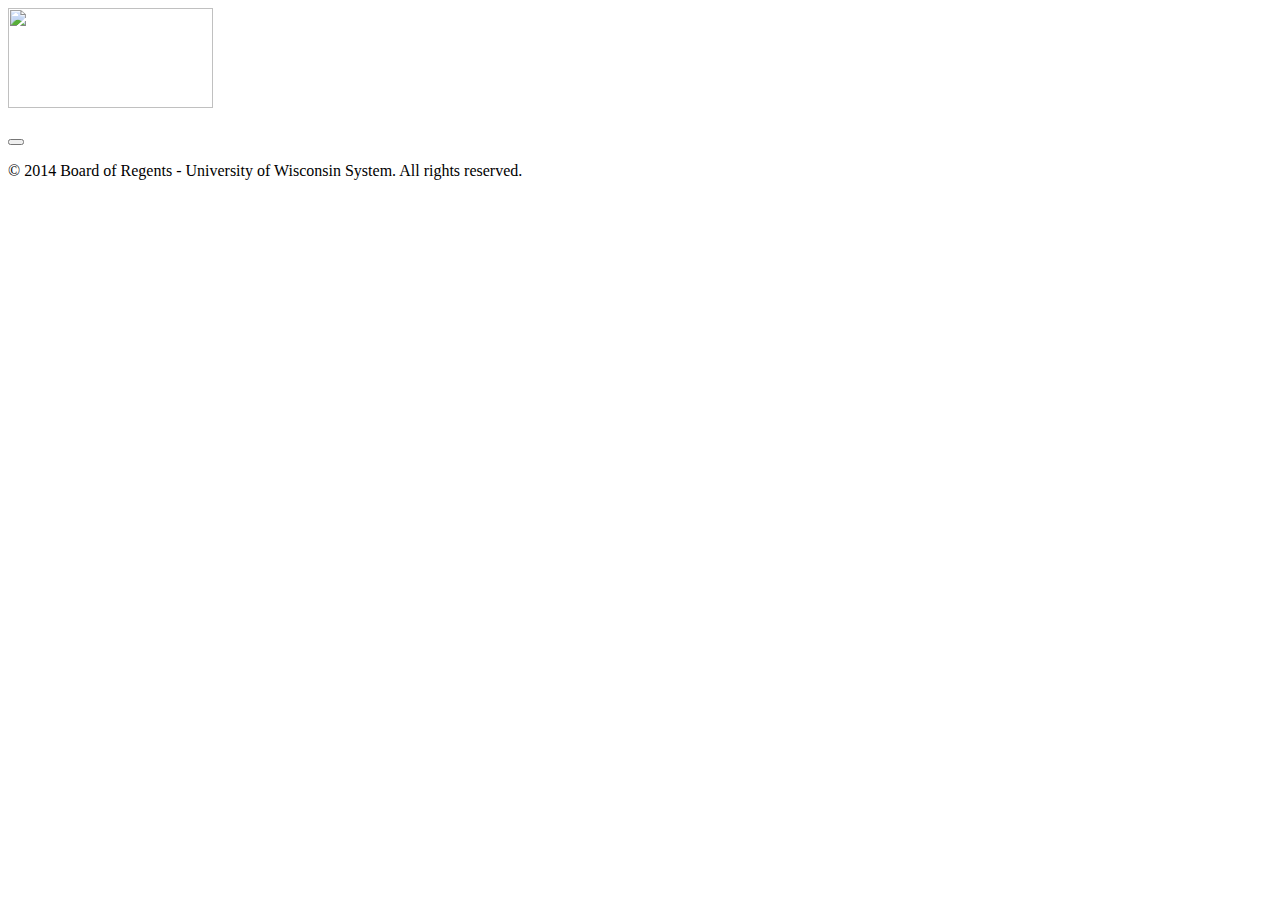
==== commit fa175634: "Updated new server url" ====
--- a/index.html
+++ b/index.html
@@ -4,10 +4,9 @@
 	<meta name="viewport" content="width=device-width, initial-scale=1.0" />
 	<meta charset="UTF-8" />
 	<title>Showcase</title>
-	<!-- <link href="https://mediastreamer.doit.wisc.edu/uwli-ltc/media/showcase/sources/css/showcase.css" rel="stylesheet" media="screen" /> -->
-	<link href="sources/css/showcase.css" rel="stylesheet" media="screen" />
+	<link href="https://media.uwex.edu/content/media/showcase/sources/css/showcase.css" rel="stylesheet" media="screen" />
 	<!--[if lt IE 9]>
-		<script src="https://mediastreamer.doit.wisc.edu/uwli-ltc/media/showcase/sources/js/html5.js" type="text/javascript"></script>
+		<script src="https://media.uwex.edu/content/media/showcase/sources/js/html5.js" type="text/javascript"></script>
 	<![endif]-->
 </head>
 <body>
@@ -43,18 +42,17 @@
 
 	<!-- FOOTER -->
 	<footer>
-		<p>&copy; 2013 Board of Regents - University of Wisconsin System. All rights reserved.</p>
+		<p>&copy; 2014 Board of Regents - University of Wisconsin System. All rights reserved.</p>
 	</footer>
 
 	<!-- DIALOG -->
 	<div class="dialog-container" title=""></div>
 
-	<script src="https://mediastreamer.doit.wisc.edu/uwli-ltc/media/showcase/sources/js/jquery.min.js" type="text/javascript"></script>
-	<script src="https://mediastreamer.doit.wisc.edu/uwli-ltc/media/showcase/sources/js/jquery-ui-dialog.min.js" type="text/javascript"></script>
-	<script src="https://mediastreamer.doit.wisc.edu/uwli-ltc/media/showcase/sources/fancybox/jquery.fancybox.pack.js" type="text/javascript"></script>
-	<script src="https://mediastreamer.doit.wisc.edu/uwli-ltc/media/showcase/sources/fancybox/helpers/jquery.fancybox-media.min.js" type="text/javascript"></script>
-	<!-- <script src="https://mediastreamer.doit.wisc.edu/uwli-ltc/media/showcase/sources/js/showcase.min.js" type="text/javascript"></script> -->
-	<script src="sources/js/showcase.js" type="text/javascript"></script>
+	<script src="https://media.uwex.edu/content/media/showcase/sources/js/jquery.min.js" type="text/javascript"></script>
+	<script src="https://media.uwex.edu/content/media/showcase/sources/js/jquery-ui-dialog.min.js" type="text/javascript"></script>
+	<script src="https://media.uwex.edu/content/media/showcase/sources/fancybox/jquery.fancybox.pack.js" type="text/javascript"></script>
+	<script src="https://media.uwex.edu/content/media/showcase/sources/fancybox/helpers/jquery.fancybox-media.min.js" type="text/javascript"></script>
+	<script src="https://media.uwex.edu/content/media/showcase/sources/js/showcase.min.js" type="text/javascript"></script>
 
 </body>
 </html>